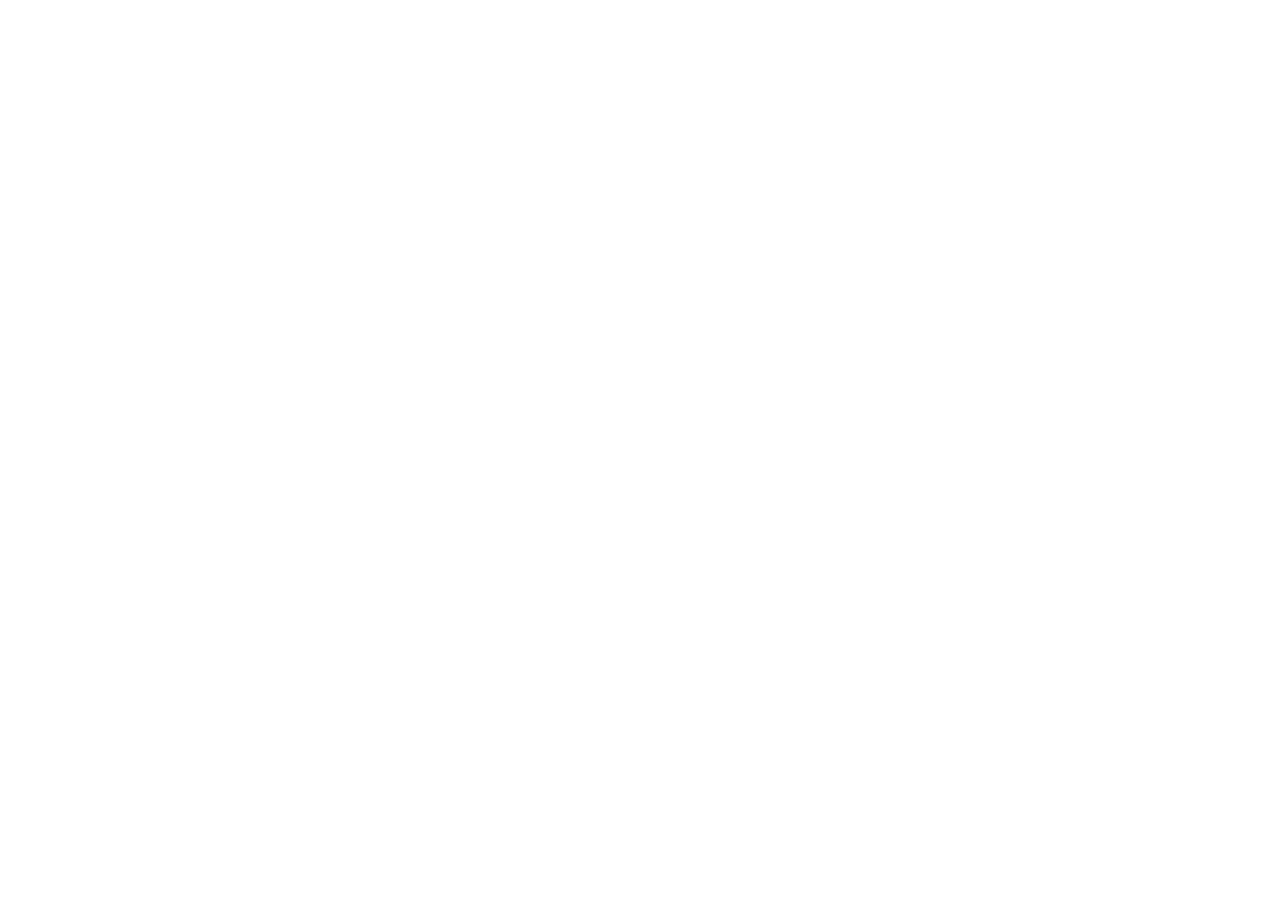
==== clipboard-landing-page-master/index.html @ 3efd2d9f "first commit" ====
<!doctype html>
<html lang="en">
  <head>
    <meta charset="UTF-8" />
    <meta name="viewport" content="width=device-width, initial-scale=1.0" />

    <link rel="stylesheet" href="style.css" />

    <title>ClipBoarrd-Landing-page</title>
  </head>
  <body></body>
</html>
---- clipboard-landing-page-master/style.css ----
@import url(./main.css);
@import url(./mobile.style.css);

/* bai-jamjuree-regular - latin */
@font-face {
  font-display: swap; /* Check https://developer.mozilla.org/en-US/docs/Web/CSS/@font-face/font-display for other options. */
  font-family: "Bai Jamjuree";
  font-style: normal;
  font-weight: 400;
  src: url("../fonts/bai-jamjuree-v13-latin-regular.woff2") format("woff2"); /* Chrome 36+, Opera 23+, Firefox 39+, Safari 12+, iOS 10+ */
}
/* bai-jamjuree-600 - latin */
@font-face {
  font-display: swap; /* Check https://developer.mozilla.org/en-US/docs/Web/CSS/@font-face/font-display for other options. */
  font-family: "Bai Jamjuree";
  font-style: normal;
  font-weight: 600;
  src: url("../fonts/bai-jamjuree-v13-latin-600.woff2") format("woff2"); /* Chrome 36+, Opera 23+, Firefox 39+, Safari 12+, iOS 10+ */
}

:root {
  /*### Primary */

  --Green500: hsl(171, 66%, 44%);
  --Blue100: hsl(233, 100%, 69%);

  /*### Neutral */

  --Gray700: hsl(210, 10%, 33%);
  --Gray500: hsl(201, 11%, 66%);
}

* {
  margin: unset;
  padding: unset;
  box-sizing: border-box;
}

html {
  font-family: "Bai Jamjuree", sans-serif;
}
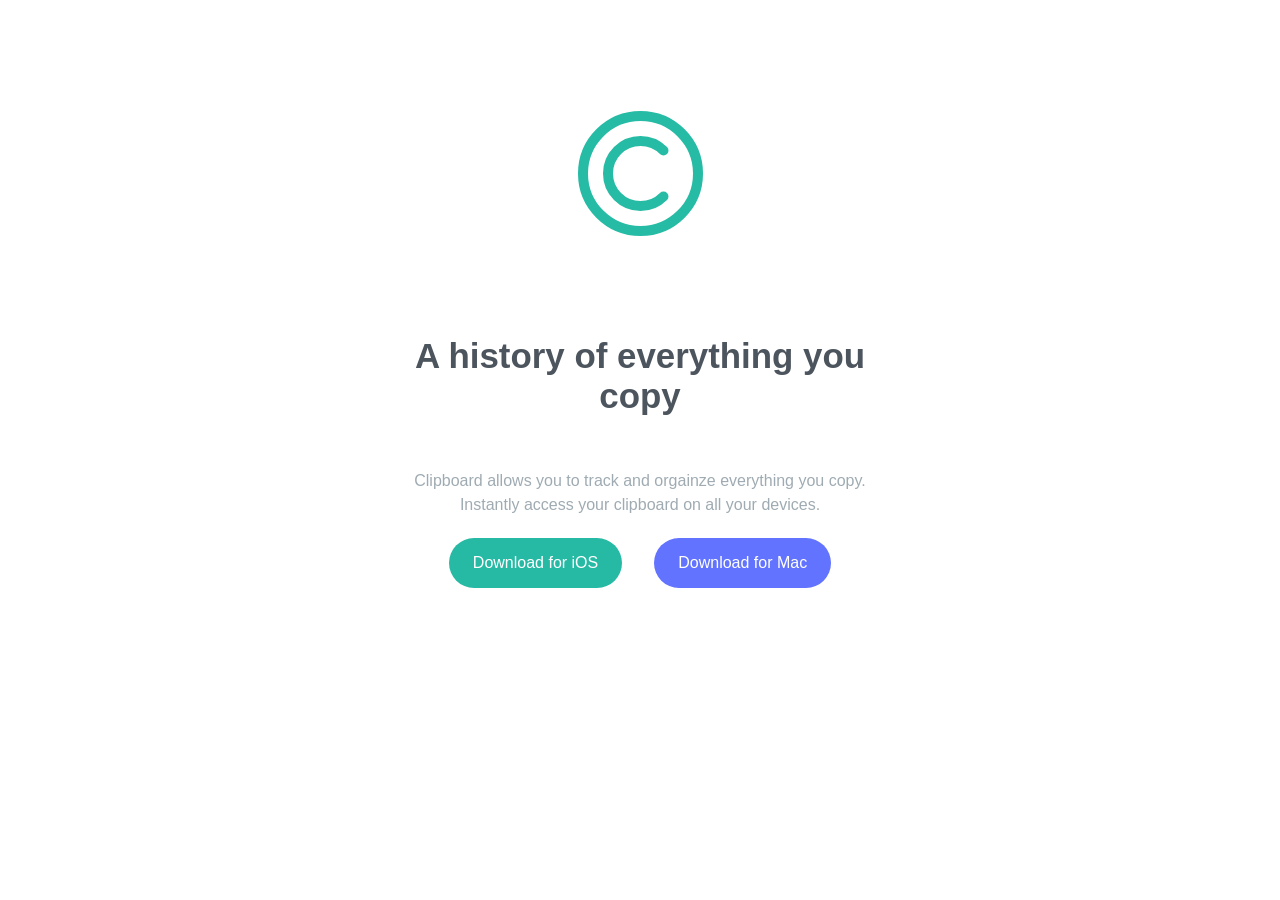
==== commit 88e37dd5: "index.html style.css main.css" ====
--- a/clipboard-landing-page-master/index.html
+++ b/clipboard-landing-page-master/index.html
@@ -8,5 +8,28 @@
 
     <title>ClipBoarrd-Landing-page</title>
   </head>
-  <body></body>
+  <body>
+    <div id="root">
+      <section id="hero_section" class="continer">
+        <img src="./images/logo.svg" alt="logo clipboard" class="logo" />
+
+        <div class="hero-content">
+          <h1 class="base-heading">A history of everything you copy</h1>
+          <p class="description">
+            Clipboard allows you to track and orgainze everything you copy.
+            Instantly access your clipboard on all your devices.
+          </p>
+
+          <div class="controls-buttons">
+            <button id="cta-download_iOS" class="cta-button">
+              Download for iOS
+            </button>
+            <button id="cta-download_Mac" class="cta-button">
+              Download for Mac
+            </button>
+          </div>
+        </div>
+      </section>
+    </div>
+  </body>
 </html>
--- a/clipboard-landing-page-master/style.css
+++ b/clipboard-landing-page-master/style.css
@@ -21,13 +21,13 @@
 :root {
   /*### Primary */
 
-  --Green500: hsl(171, 66%, 44%);
-  --Blue100: hsl(233, 100%, 69%);
+  --green500: hsl(171, 66%, 44%);
+  --blue100: hsl(233, 100%, 69%);
 
   /*### Neutral */
 
-  --Gray700: hsl(210, 10%, 33%);
-  --Gray500: hsl(201, 11%, 66%);
+  --gray700: hsl(210, 10%, 33%);
+  --gray500: hsl(201, 11%, 66%);
 }
 
 * {
@@ -37,5 +37,10 @@
 }
 
 html {
+  font-size: 16px;
   font-family: "Bai Jamjuree", sans-serif;
 }
+
+body {
+  background-color: var(--white);
+}
